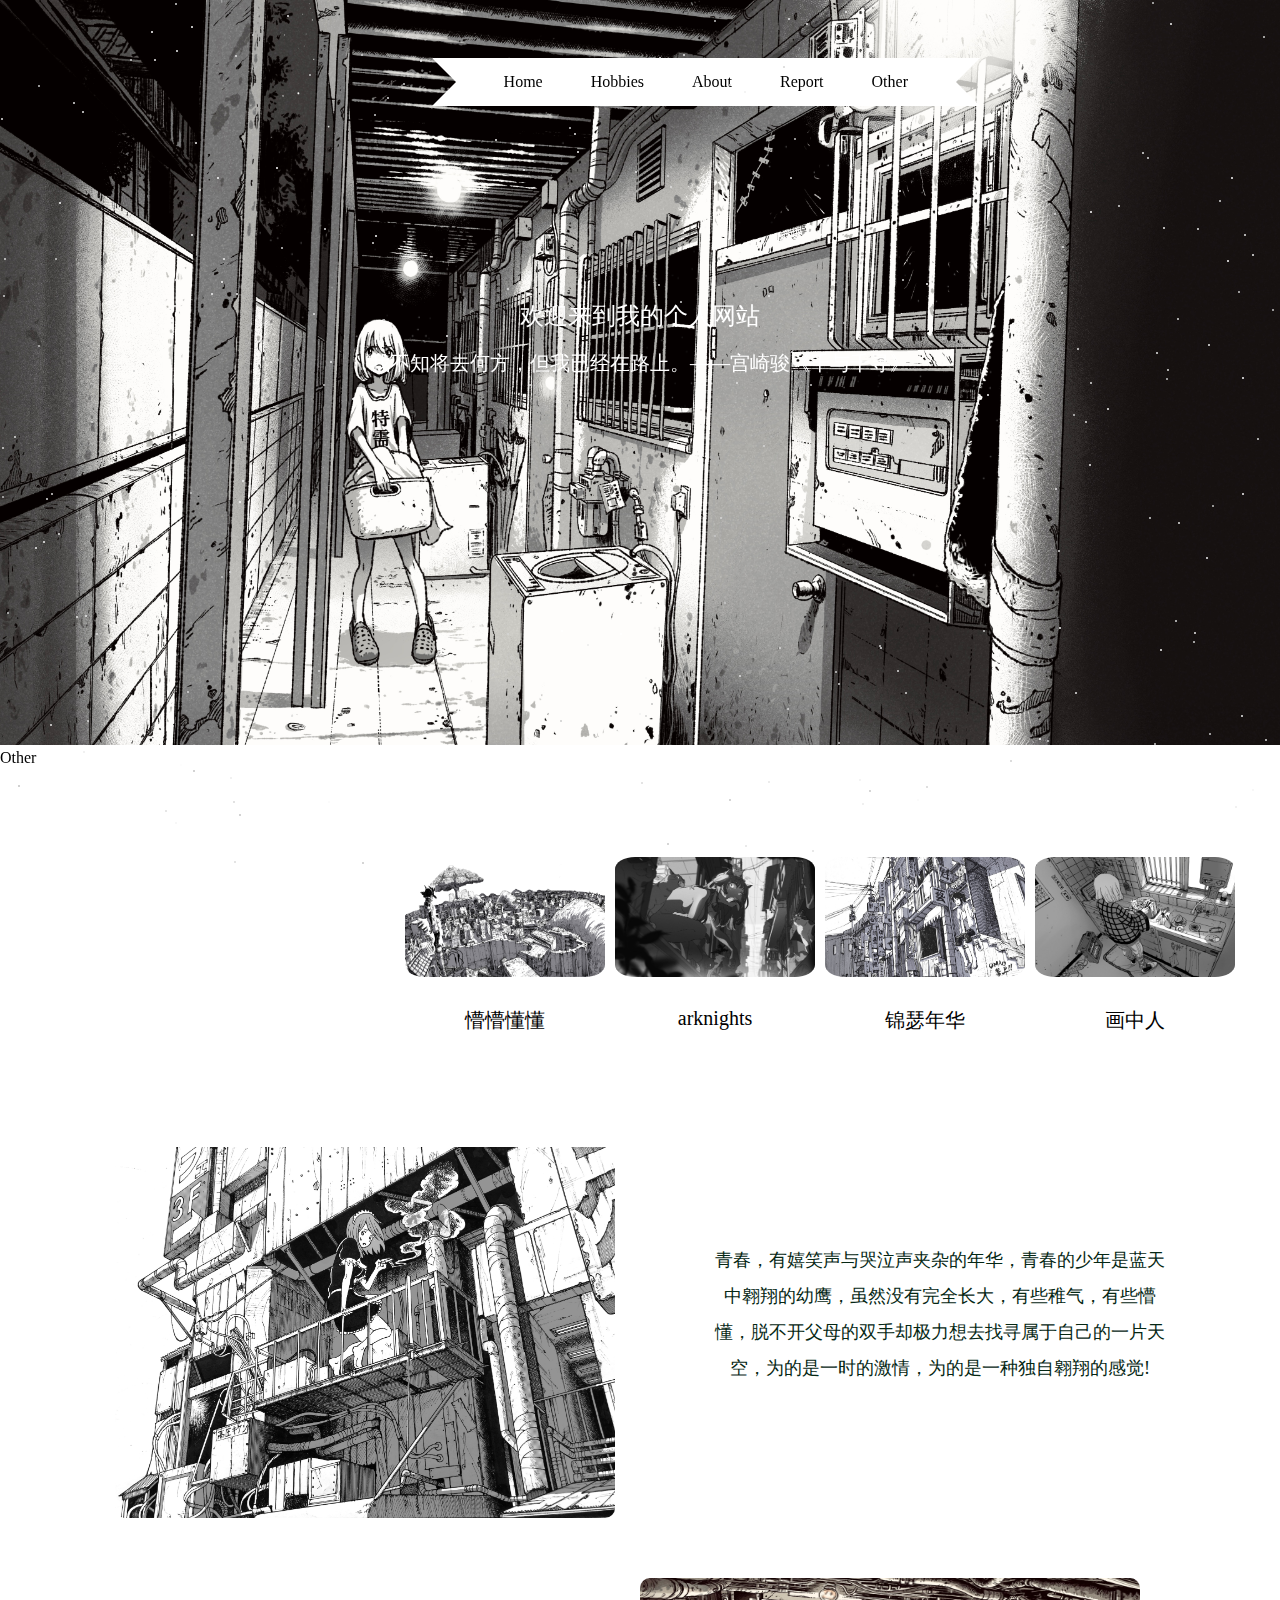
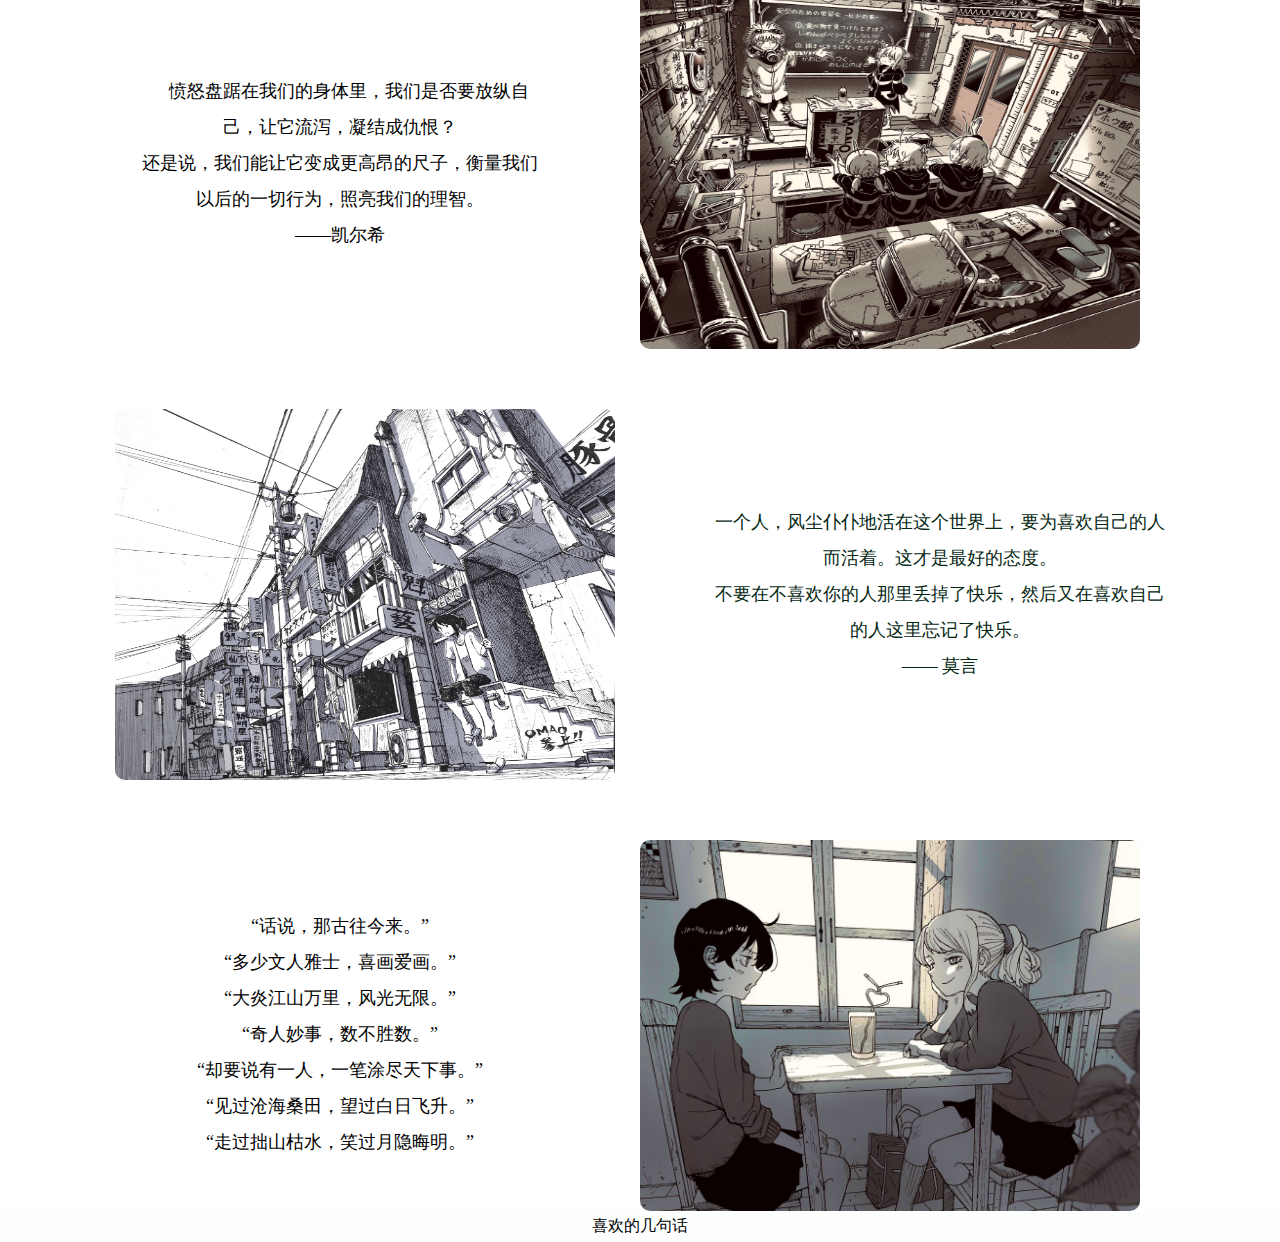
==== web/index.html @ cbfb78e6 "Add files via upload" ====
<!DOCTYPE html>
<html lang="en">

<head>
    <meta charset="utf-8" />
<meta content="width=device-width,initial-scale=1.0,maximum-scale=1.0,user-scalable=0" name="viewport">
<meta content="yes" name="apple-mobile-web-app-capable">
<meta content="yes" name="apple-touch-fullscreen">
<meta content="black" name="apple-mobile-web-app-status-bar-style">
<meta content="320" name="MobileOptimized">
    <title>主页</title>
    <link rel="stylesheet" href="../css/index.css" />
    <meta charset="UTF-8" />
    <meta http-equiv="X-UA-Compatible" content="IE=edge" />
    <meta name="viewport" content="width=device-width, initial-scale=1.0" />
</head>
<style>
    #footer {
        text-align: center;
        background-color: rgb(253, 254, 254);
        padding: 5px;
    }

    #footer p {
        margin: 0;
    }

    #footer a {
        margin: 0 10px;
        color: black;
    }
</style>

<body>
    <div class="home">
        <div class="content">
            <div class="stars"></div>
            <img class="bgc" src="../image/tongnian.jpg" width="100%" alt="auto" />
            <h3 class="title">欢迎来到我的个人网站</h3>
            <h3 class="titles">
                我不知将去何方，但我已经在路上。——宫崎骏《千与千寻》
            </h3>Other
            <div class="ribbon">
                <a href="./index.html"><span>Home</span></a>
                <a href="./hobbies.html"><span>Hobbies</span></a>
                <a href="./about.html"><span>About</span></a>
                <a href="./Report.html"><span>Report</span></a>
                <a href="./Other.html"><span>Other</span></a>
            </div>
        </div>
        <div class="icons">
            <div class="icons_items">
                <img class="icons_items_imgs" src="../image/68649031_p0.jpg" alt="" />
                <span>懵懵懂懂</span>
            </div>
            <div class="icons_items">
                <img class="icons_items_imgs" src="../image/64981847_p0.jpg" alt="" />
                <span>arknights</span>
            </div>
            <div class="icons_items">
                <img class="icons_items_imgs" src="../image/68648700.jpg" alt="" />
                <span>锦瑟年华</span>
            </div>
            <div class="icons_items">
                <img class="icons_items_imgs" src="../image/5束はちょっと多すぎたかな_78209522.jpg" alt="" />
                <span>画中人</span>
            </div>
        </div>
        <div class="introduce">
            <div class="introduce_item">
                <img class="introduce_item_img" src="../image/ピュアなオタクに新しい性癖を植え付けるメイド_75043605.jpg" alt="" />
                <span class="introduce_item_title">
                    青春，有嬉笑声与哭泣声夹杂的年华，青春的少年是蓝天中翱翔的幼鹰，虽然没有完全长大，有些稚气，有些懵懂，脱不开父母的双手却极力想去找寻属于自己的一片天空，为的是一时的激情，为的是一种独自翱翔的感觉!<br /><br />
                </span>
            </div>
            <div class="introduce_item">
                <span
                    class="introduce_item_titles">&emsp;愤怒盘踞在我们的身体里，我们是否要放纵自己，让它流泻，凝结成仇恨？
                    <br />还是说，我们能让它变成更高昂的尺子，衡量我们以后的一切行为，照亮我们的理智。<br />——凯尔希
                </span>
                <img class="introduce_item_img" src="../image/子供ゴキブリの安全講習会_87076108.jpg" alt="" />
            </div>
            <div class="introduce_item">
                <img class="introduce_item_img" src="../image/68648705_p0.jpg" alt="" />
                <span
                    class="introduce_item_title">一个人，风尘仆仆地活在这个世界上，要为喜欢自己的人而活着。这才是最好的态度。<br />不要在不喜欢你的人那里丢掉了快乐，然后又在喜欢自己的人这里忘记了快乐。<br /> —— 莫言​</span>
            </div>
            <div class="introduce_item">
                <span class="introduce_item_titless">
                    <br />“话说，那古往今来。”<br />
                    <br /> “多少文人雅士，喜画爱画。”<br />
                    <br />“大炎江山万里，风光无限。”<br />
                    <br />“奇人妙事，数不胜数。”<br />
                    <br />“却要说有一人，一笔涂尽天下事。”<br />
                    <br />“见过沧海桑田，望过白日飞升。”<br />
                    <br />“走过拙山枯水，笑过月隐晦明。”<br />

                </span>
                <img class="introduce_item_img" src="../image/あの店員絶対テーブル間違えてるでしょ_79000819.jpg" alt="" />
            </div>
        </div>
        <div id="footer">喜欢的几句话</div>
    </div>
</body>

</html>
---- css/index.css ----
* {
    margin: 0;
    padding: 0
}

.home {
    height: 100%;
    overflow: hidden;
}

.content {
    perspective: 340px;
    width: 100%;
    position: relative;
}

h1 {
    color: white;
    text-align: center;
}

span {
    display: block;
    text-align: center;
}

.stars {
    position: absolute;
    top: 50%;
    left: 50%;
    width: 2px;
    height: 2px;
    z-index: 999;
    border-radius: 50%;
    box-shadow: -447px 387px #c4c4c4, -401px 118px #fafafa, -109px 217px #d9d9d9, -680px -436px #e3e3e3, 514px 360px #cccccc, -708px 298px #e8e8e8, -696px -270px #ededed, 116px -128px #f7f7f7, 179px 35px white, -404px -90px whitesmoke, -331px -309px #c4c4c4, -363px -24px #d1d1d1, 277px 416px #fafafa, -145px -244px whitesmoke, 123px 62px #d4d4d4, -407px 418px #d9d9d9, 535px 237px #d9d9d9, -466px -78px #f7f7f7, 257px 287px #dedede, 327px -398px #e0e0e0, -602px -38px #c2c2c2, 128px 398px #e6e6e6, 274px -446px #d1d1d1, -602px -298px #c7c7c7, 526px -5px #c4c4c4, -90px -158px #fcfcfc, 5px 294px whitesmoke, -633px 229px #c4c4c4, -475px 427px #dedede, 586px -453px #f2f2f2, 180px -432px #c7c7c7, -637px -88px #cfcfcf, -453px 308px #d6d6d6, -111px 1px #d9d9d9, 573px -450px #ededed, 198px 300px #d6d6d6, -355px 166px #dedede, -715px 13px #e3e3e3, 262px -104px #d1d1d1, 147px 325px #dbdbdb, 1px 399px #dbdbdb, 286px -100px white, 43px -329px #e8e8e8, 617px 55px #d9d9d9, -168px -392px #cccccc, 84px 219px #c9c9c9, 507px -226px #d9d9d9, -327px -70px #e6e6e6, 386px -212px #c4c4c4, -717px 4px #cfcfcf, 502px -231px #e3e3e3, 302px 56px #ededed, 649px 341px #c7c7c7, 569px 350px #c9c9c9, 516px -31px #e6e6e6, 689px 447px #c2c2c2, 591px -206px #fafafa, 422px -137px #e6e6e6, -510px -324px #cccccc, -649px 287px #c2c2c2, -194px -48px #f7f7f7, -279px -329px #d1d1d1, -406px 478px #dbdbdb, -735px -87px #c9c9c9, 30px -197px #dedede, -564px 233px #e6e6e6, -486px -324px #ededed, -54px -7px #ededed, -441px -194px #e3e3e3, -133px -95px #e0e0e0, -722px -73px #d6d6d6, 595px 423px #ededed, 568px -39px #ededed, 370px 377px #d1d1d1, -419px -102px #fcfcfc, -450px 109px #c4c4c4, -57px -119px #d1d1d1, -582px 150px #e6e6e6, 206px -263px #cfcfcf, 582px -461px #c9c9c9, -268px -141px #d9d9d9, -148px 291px #c7c7c7, 254px -179px #c9c9c9, 725px 424px #f0f0f0, 391px -150px #ebebeb, 89px -299px #d4d4d4, 170px 1px #c9c9c9, 243px 209px #c7c7c7, 27px 460px #c9c9c9, -465px -380px #d4d4d4, 530px -360px whitesmoke, -626px 53px #e0e0e0, 706px 218px #d9d9d9, 40px -82px #cccccc, -5px -212px #e6e6e6, -742px 33px #ebebeb, -714px 478px #e0e0e0, -585px -125px #cccccc, -216px 348px #cfcfcf, 601px 332px #ededed, 344px -88px #c4c4c4, 659px -22px #d1d1d1, -411px 188px #d6d6d6, -423px -206px #fcfcfc, -359px -136px #cfcfcf, 612px 406px whitesmoke, 725px 96px whitesmoke, 363px -446px white, -204px 325px #c9c9c9, 740px 176px #fafafa, -489px -352px white, -638px 64px #dbdbdb, 537px -65px #dbdbdb, 151px -32px #ebebeb, 681px 212px #fcfcfc, 604px -149px #e6e6e6, -542px -398px #c4c4c4, -707px 66px whitesmoke, -381px 258px #cfcfcf, -30px 332px #d6d6d6, 512px -381px #c9c9c9, 195px 288px #cccccc, -278px 479px #c7c7c7, 27px -208px #d6d6d6, -288px 15px white, -680px 248px #dedede, 433px 31px #c9c9c9, 150px -206px #d4d4d4, -79px 247px white, -594px 115px #e0e0e0, 99px 292px #e0e0e0, 673px -269px #dedede, -257px -64px #d1d1d1, 449px 81px #f2f2f2, 18px -99px #d1d1d1, -694px 415px #f7f7f7, 240px 264px #e0e0e0, 450px -172px white, 383px 7px #e8e8e8, 338px -73px #c9c9c9, 291px -19px #ebebeb, 659px 137px #d1d1d1, 602px -6px #fcfcfc, 554px 249px #ebebeb, 625px 356px #d9d9d9, 579px -183px #d6d6d6, -20px 250px white, -401px 431px #c4c4c4, -645px -232px #cccccc, -265px -148px white, 553px 258px #d1d1d1, 166px -360px #ebebeb, 719px 51px #ededed, 612px -129px #ebebeb, -465px -104px #f2f2f2, -154px -121px #d9d9d9, -1px 330px #f2f2f2, -666px 248px #f7f7f7, -720px 264px #ededed, 148px -365px #e6e6e6, -388px -349px #c4c4c4, 128px -88px #e3e3e3, -683px -274px #fafafa, -341px 41px #c9c9c9, -59px -471px #f0f0f0, -3px -427px #c2c2c2, 418px 167px #d6d6d6, 343px 247px #c7c7c7, 623px -347px #d1d1d1, 716px -217px white, 243px -409px whitesmoke, -75px -126px #d6d6d6, -730px -91px #c9c9c9, -210px -397px #cfcfcf, -349px 180px #c9c9c9, -567px -281px #e0e0e0, -460px 381px #fcfcfc, -310px -22px #ededed, 450px -1px #dbdbdb, -405px -328px #e3e3e3, 5px 332px #d6d6d6, -294px 302px #fcfcfc, -398px 97px whitesmoke, -696px 325px #cfcfcf, -589px 110px #d6d6d6, 353px -411px #dbdbdb, -697px -318px #ebebeb, -114px -72px #f0f0f0, 259px -193px #fcfcfc, 60px 26px #e6e6e6, -63px -232px white, 205px -372px #f7f7f7, -464px -333px #f2f2f2, -374px 123px white, -377px -386px #c7c7c7, -80px 337px #cccccc, 478px -178px #dbdbdb, 222px 420px #ebebeb, -707px 99px #c4c4c4, 716px -132px #fafafa, -253px -286px #e3e3e3, 646px 178px #f0f0f0, 201px 24px #d1d1d1, 178px -58px #c7c7c7, -557px 368px #ededed, 0px 219px #d9d9d9, -266px -269px #cccccc, 242px -197px #c9c9c9, -419px 193px #c2c2c2, -47px 91px #c7c7c7, -109px 75px #c2c2c2, -146px -453px #d6d6d6, 671px -350px #f2f2f2, 421px -91px #d9d9d9, 738px 19px #ededed, -316px -155px #dedede, 419px 244px #fcfcfc, -278px -418px #d6d6d6, -581px -181px #fcfcfc, 139px 264px #d9d9d9, 691px -11px #ebebeb, -622px 402px #c2c2c2, 219px 396px #f0f0f0, -149px -423px white, -716px -78px #d9d9d9, -590px 341px #e6e6e6, -208px 79px #d6d6d6, -227px -24px #f7f7f7, 239px 262px #d1d1d1, 740px 443px #f7f7f7, 509px 134px #d6d6d6, -555px 232px #e8e8e8, -67px -427px #cfcfcf, -368px 250px #f7f7f7, 715px -415px #fafafa, 411px -301px #f0f0f0, -322px 287px #d9d9d9, -429px -90px #f2f2f2, -327px -387px #f0f0f0, -491px 183px #c2c2c2, -133px 250px #d4d4d4, 538px 139px #e3e3e3, -417px -125px #f0f0f0, 653px -351px #e6e6e6, -549px 38px #d4d4d4, 602px 110px whitesmoke, 415px 105px #e0e0e0, -733px -371px #cfcfcf, 286px 403px #d4d4d4, 11px 320px #c4c4c4, -597px 158px whitesmoke, 716px -350px whitesmoke, 321px 67px #fafafa, -237px -300px #cfcfcf, 74px 152px #c9c9c9, 587px -123px #fcfcfc, 699px -332px whitesmoke, 399px 355px #f7f7f7, -323px 314px #dbdbdb, 89px 416px #c7c7c7, 445px 38px #e3e3e3, 572px 122px #c4c4c4, -258px 372px white, 49px 306px #d9d9d9, 437px -35px #dedede, 566px 174px #f2f2f2, 732px -299px whitesmoke, -410px 394px #ededed, 131px -415px white, 19px -326px #e8e8e8, -700px -188px #d1d1d1, 96px -1px #e0e0e0, -328px -396px #f0f0f0, -117px -214px #fcfcfc, -53px 261px #ebebeb, 80px 134px #d6d6d6, -364px -216px white, -636px -125px #dbdbdb, -639px -265px #e3e3e3, 208px 98px #c7c7c7, 172px 467px #e0e0e0, 435px 309px #e3e3e3, 194px -259px #f0f0f0, 209px -186px #c9c9c9, -312px 418px #fafafa, 229px 407px #c9c9c9, -449px -357px #fafafa, 674px 121px #e8e8e8, 608px -429px #ebebeb, -431px -428px #cfcfcf, 105px 462px #e3e3e3, -179px -372px #e3e3e3, 143px -317px #d6d6d6, -449px -149px #fafafa, -544px 250px #dedede, -220px -323px whitesmoke, 658px 8px whitesmoke, -656px -244px #e8e8e8, 347px 11px whitesmoke, 694px -230px #f7f7f7, -317px 1px #c4c4c4, 28px 23px #fcfcfc, -382px 321px #dbdbdb, 632px -74px #c4c4c4, 154px -245px #c2c2c2, -553px 337px #d6d6d6, -48px -243px #d1d1d1, 92px -391px #cccccc, -71px -256px #cfcfcf, -372px 57px #d9d9d9, 369px -140px #fcfcfc, 675px 81px #c2c2c2, -663px 254px #cccccc, 703px -203px #ededed, 74px -363px #c2c2c2, 643px -458px #d1d1d1, 198px 359px #cccccc, 265px 309px #d4d4d4, -353px -368px #e8e8e8, -465px 439px whitesmoke, 693px 360px #c9c9c9, 634px -397px #d1d1d1, 467px 25px whitesmoke, -558px -272px #e6e6e6, 671px 69px #dbdbdb, 407px 357px #cfcfcf, 379px 80px white, 10px -203px #c9c9c9, 104px -292px #f0f0f0, -667px -29px #d1d1d1, 557px -155px #e6e6e6, -505px 115px #cfcfcf, -605px 164px #f2f2f2, -108px -223px #e0e0e0, 523px -156px #ebebeb, 691px 230px white, -507px -13px #d1d1d1, -349px 332px #dedede, 520px 266px whitesmoke, -66px -250px #e6e6e6, -496px -449px #ebebeb, 414px -170px #dedede, -649px 230px #ebebeb, 598px -92px #c7c7c7, -638px 113px #c2c2c2, 151px 363px #f7f7f7, -445px -241px #f0f0f0, 527px -14px #dedede, 203px -61px #cfcfcf, -716px -284px #ebebeb, -525px 134px #c2c2c2;
    animation: fly 15s linear infinite;
    transform-style: preserve-3d;
}

.stars:before,
.stars:after {
    content: "";
    position: absolute;
    width: inherit;
    height: inherit;
    box-shadow: inherit;
}

.stars:before {
    transform: translateZ(-300px);
    opacity: .6;
}

.stars:after {
    transform: translateZ(-600px);
    opacity: .4;
}

@keyframes fly {
    from {
        transform: translateZ(0px);
        opacity: .6;
    }

    to {
        transform: translateZ(200px);
        opacity: .8;
    }
}

.title {
    position: absolute;
    display: flex;
    justify-content: center;
    left: 0;
    right: 0;
    top: 300px;
    margin: auto;
    bottom: 0;
    color: #fff;
    font-size: 24px;
    font-weight: 500;
}
.title1 {
    position: absolute;
    display: flex;
    justify-content: center;
    left: 0;
    right: 0;
    top: 300px;
    margin: auto;
    bottom: 0;
    color: #fff;
    font-size: 24px;
    font-weight: 500;
    height: 830px;
}
.titles {
    position: absolute;
    display: flex;
    justify-content: center;
    left: 0;
    right: 0;
    top: 350px;
    margin: auto;
    bottom: 0;
    color: #fff;
    font-size: 20px;
    font-weight: 500;
}

.icon {
    width: 15px;
    height: 15px;
    padding: 5px;
    border: 2px solid #fff;
    border-radius: 100%;
    position: absolute;
    bottom: 50px;
    animation: downs 2s linear infinite;
}

@keyframes downs {
    from {
        transform: translatey(0px);
        opacity: .6;
    }

    to {
        transform: translatey(30px);
        opacity: .8;
    }
}

.ribbon {
    display: flex;
    justify-content: center;
    position: absolute;
    right: 300px;
    top: 50px;
    margin: auto;
}

.ribbon:after,
.ribbon:before {
    margin-top: 0.5em;
    content: "";
    display: flex;
    ;
    border: 1.5em solid #fff;
}

.ribbon:after {
    border-right-color: transparent;
}

.ribbon:before {
    border-left-color: transparent;
}

.ribbon a:link,
.ribbon a:visited {
    color: #000;
    text-decoration: none;
    height: 3.5em;
    overflow: hidden;
}

.ribbon span {
    background: #fff;
    display: inline-block;
    line-height: 3em;
    padding: 0 1.5em;
    margin-top: 0.5em;
    position: relative;
    -webkit-transition: background-color 0.2s, margin-top 0.2s;

    -moz-transition: background-color 0.2s, margin-top 0.2s;

    -ms-transition: background-color 0.2s, margin-top 0.2s;

    -o-transition: background-color 0.2s, margin-top 0.2s;

    transition: background-color 0.2s, margin-top 0.2s;
}

.ribbon a:hover span {
    background: #FFD204;
    margin-top: 0;
}

.ribbon span:before {
    content: "";
    position: absolute;
    top: 3em;
    left: 0;
    border-right: 0.5em solid #9B8651;
    border-bottom: 0.5em solid #fff;
}

.ribbon span:after {
    content: "";
    position: absolute;
    top: 3em;
    right: 0;
    border-left: 0.5em solid #9B8651;
    border-bottom: 0.5em solid #fff;
}

.introduce {
    display: flex;
    flex-direction: column;
}

.introduce_item {
    display: flex;
    justify-content: center;
    margin-top: 60px;
}

.introduce_item_img {
    width: 500px;
    height: 371px;
    border-radius: 10px;

}

.introduce_item_title {
    color: rgb(5, 39, 20);
    width: 450px;
    font-size: 18px;
    line-height: 36px;
    align-self: center;
    padding-left: 100px;
}

.introduce_item_titles {
    width: 400px;
    font-size: 18px;
    line-height: 36px;
    align-self: center;
    padding-right: 100px;
}
.introduce_item_titless {
    width: 400px;
    font-size: 18px;
    line-height: 18px;
    align-self: center;
    padding-right: 100px;
}
audio {
    position: fixed;
    bottom: 50px;
    right: 0;
}

.music_img {
    position: fixed;
    bottom: 50px;
    right: 50px;
    width: 40px;
    height: 30px;
    animation: muscis 5s linear infinite;
}
@keyframes muscis {
    from {
        transform: rotate (0deg);
        opacity: .6;
    }

    to {
        transform: rotate(360deg);
        opacity: .8;
    }
}

.icons {
    display: flex;
    justify-content: space-between;
    padding: 10px 400px;
    box-sizing: border-box;
    overflow: hidden;
}

.icons_items {
    display: flex;
    flex-direction: column;
    font-size: 20px;
    margin-top: 80px;
    margin-left: 5px;
    margin-right: 5px;
    width: 200px;
    height: 220px;

}

.icons_items_imgs {
    border-radius: 10%;
    width: 200px;
    height: 120px;
    margin-bottom: 30px;
}
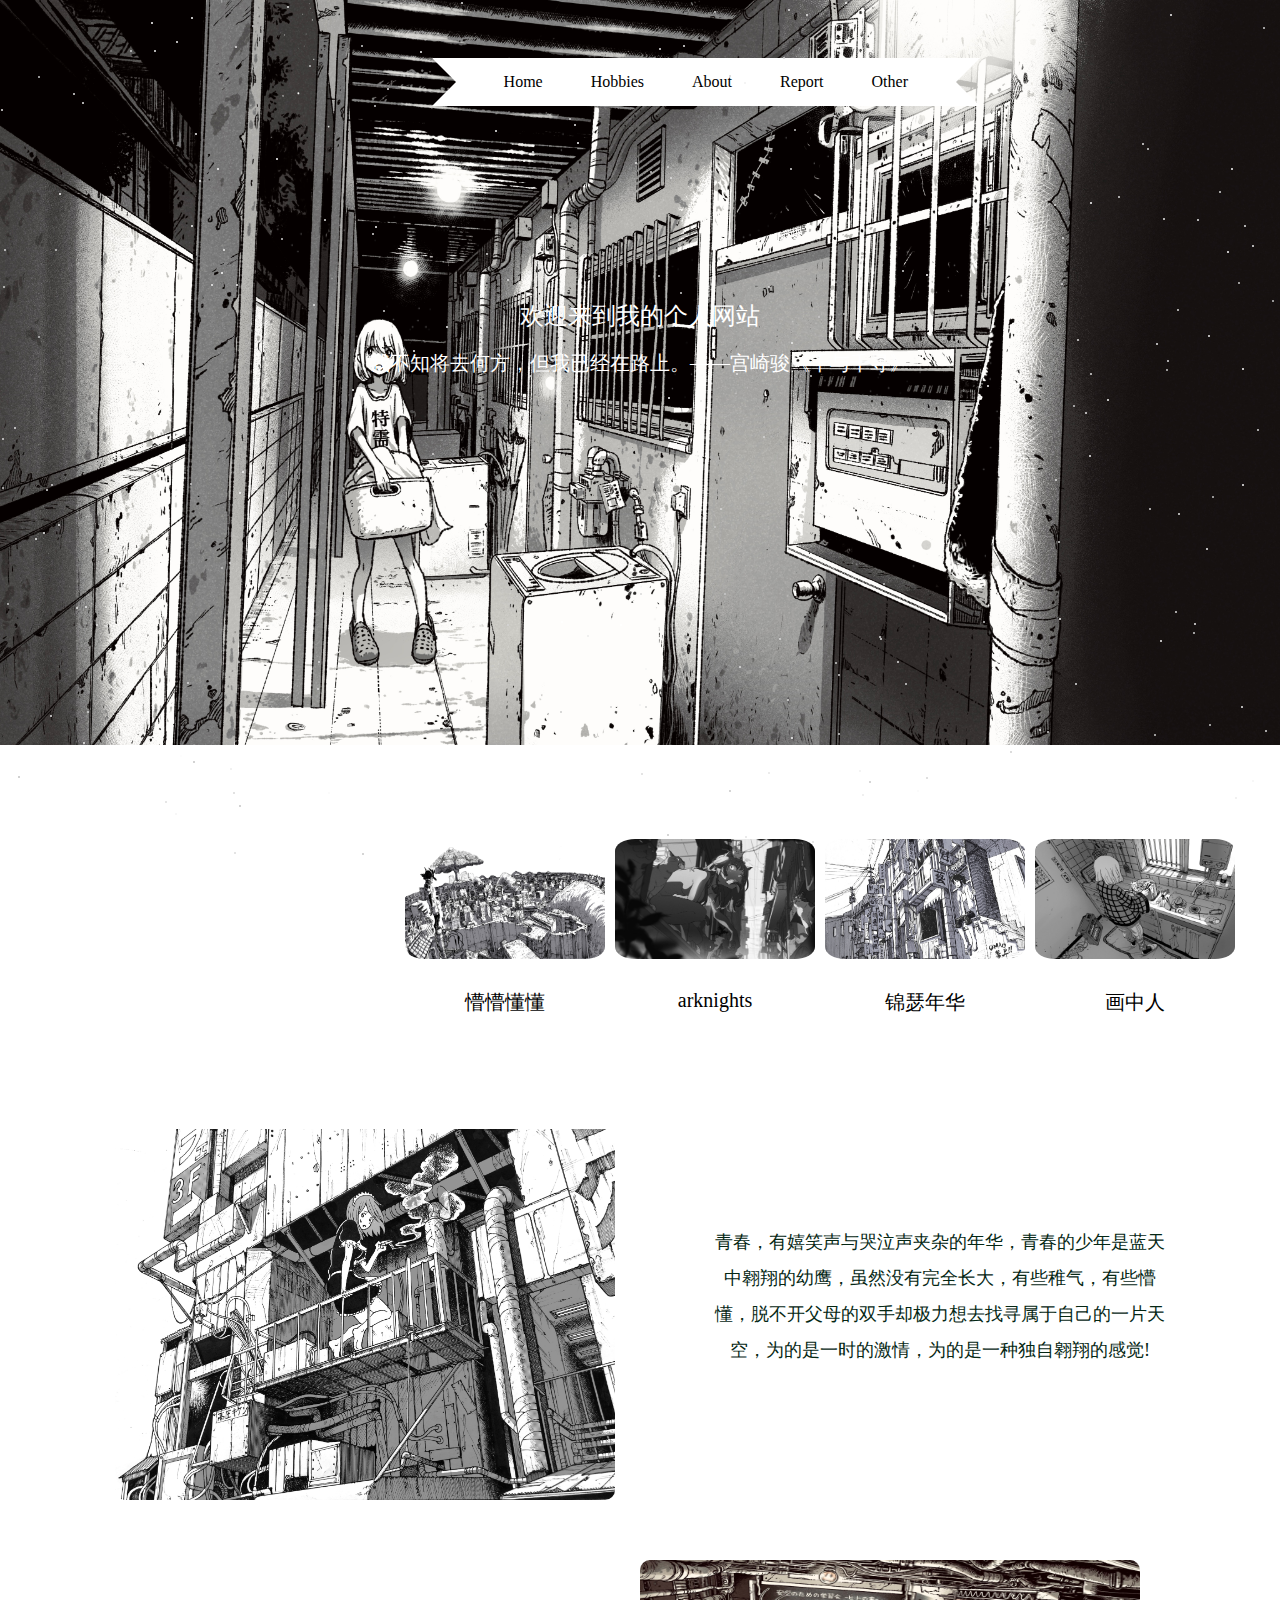
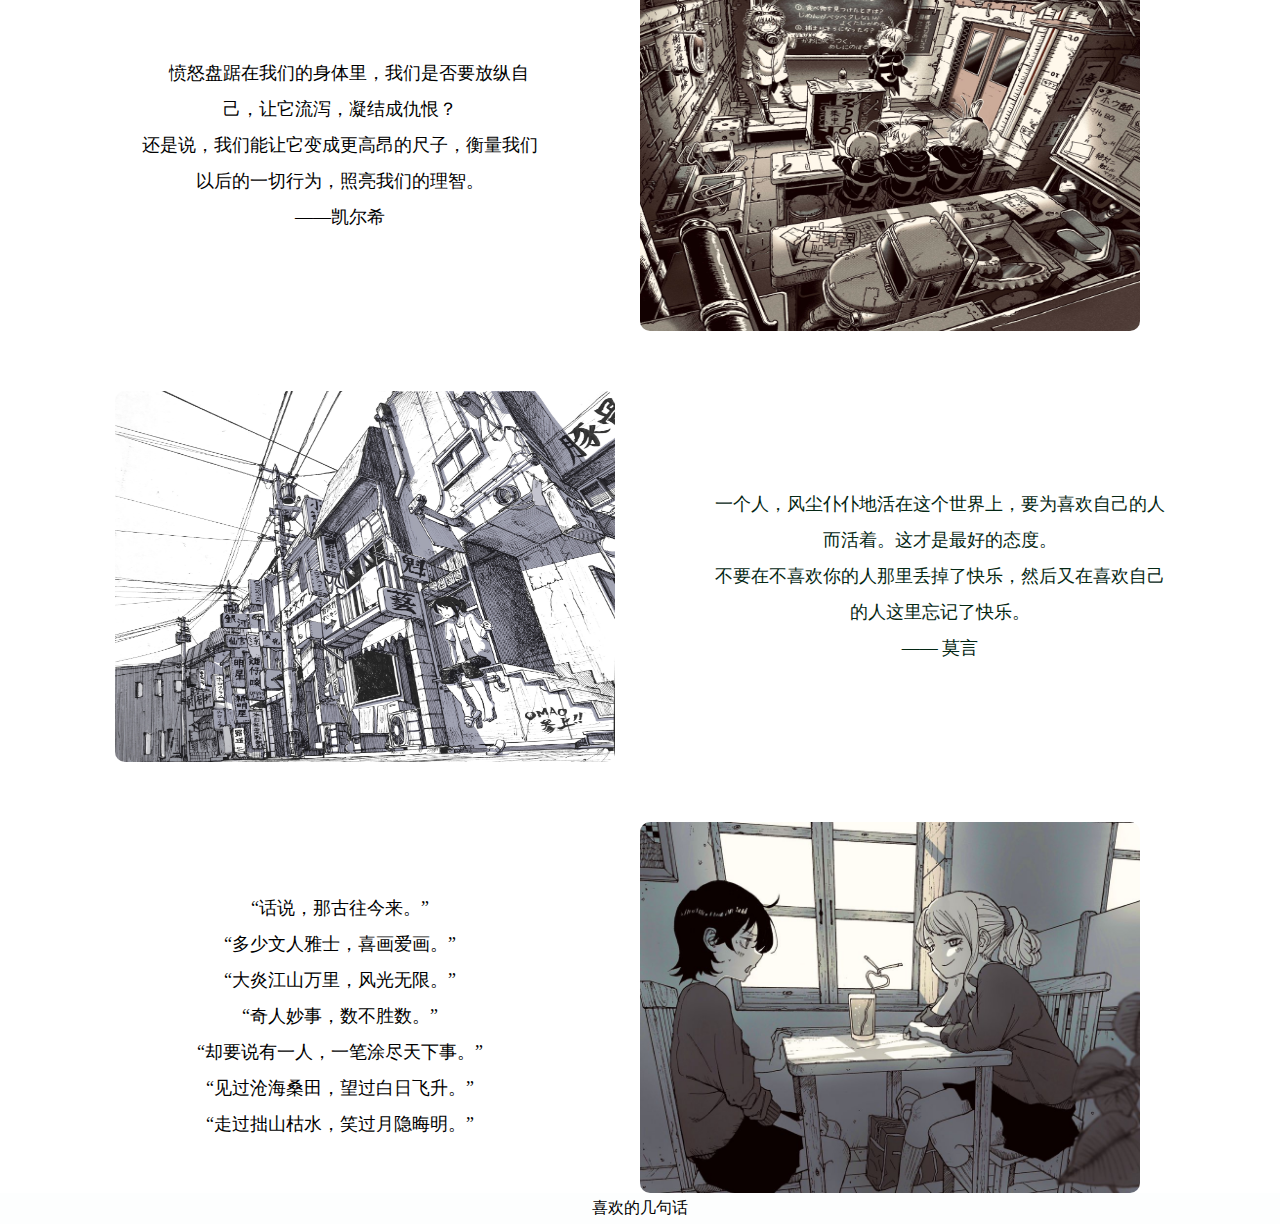
==== commit 0ba00abe: "Update index.html" ====
--- a/web/index.html
+++ b/web/index.html
@@ -39,7 +39,7 @@
             <h3 class="title">欢迎来到我的个人网站</h3>
             <h3 class="titles">
                 我不知将去何方，但我已经在路上。——宫崎骏《千与千寻》
-            </h3>Other
+            </h3>
             <div class="ribbon">
                 <a href="./index.html"><span>Home</span></a>
                 <a href="./hobbies.html"><span>Hobbies</span></a>
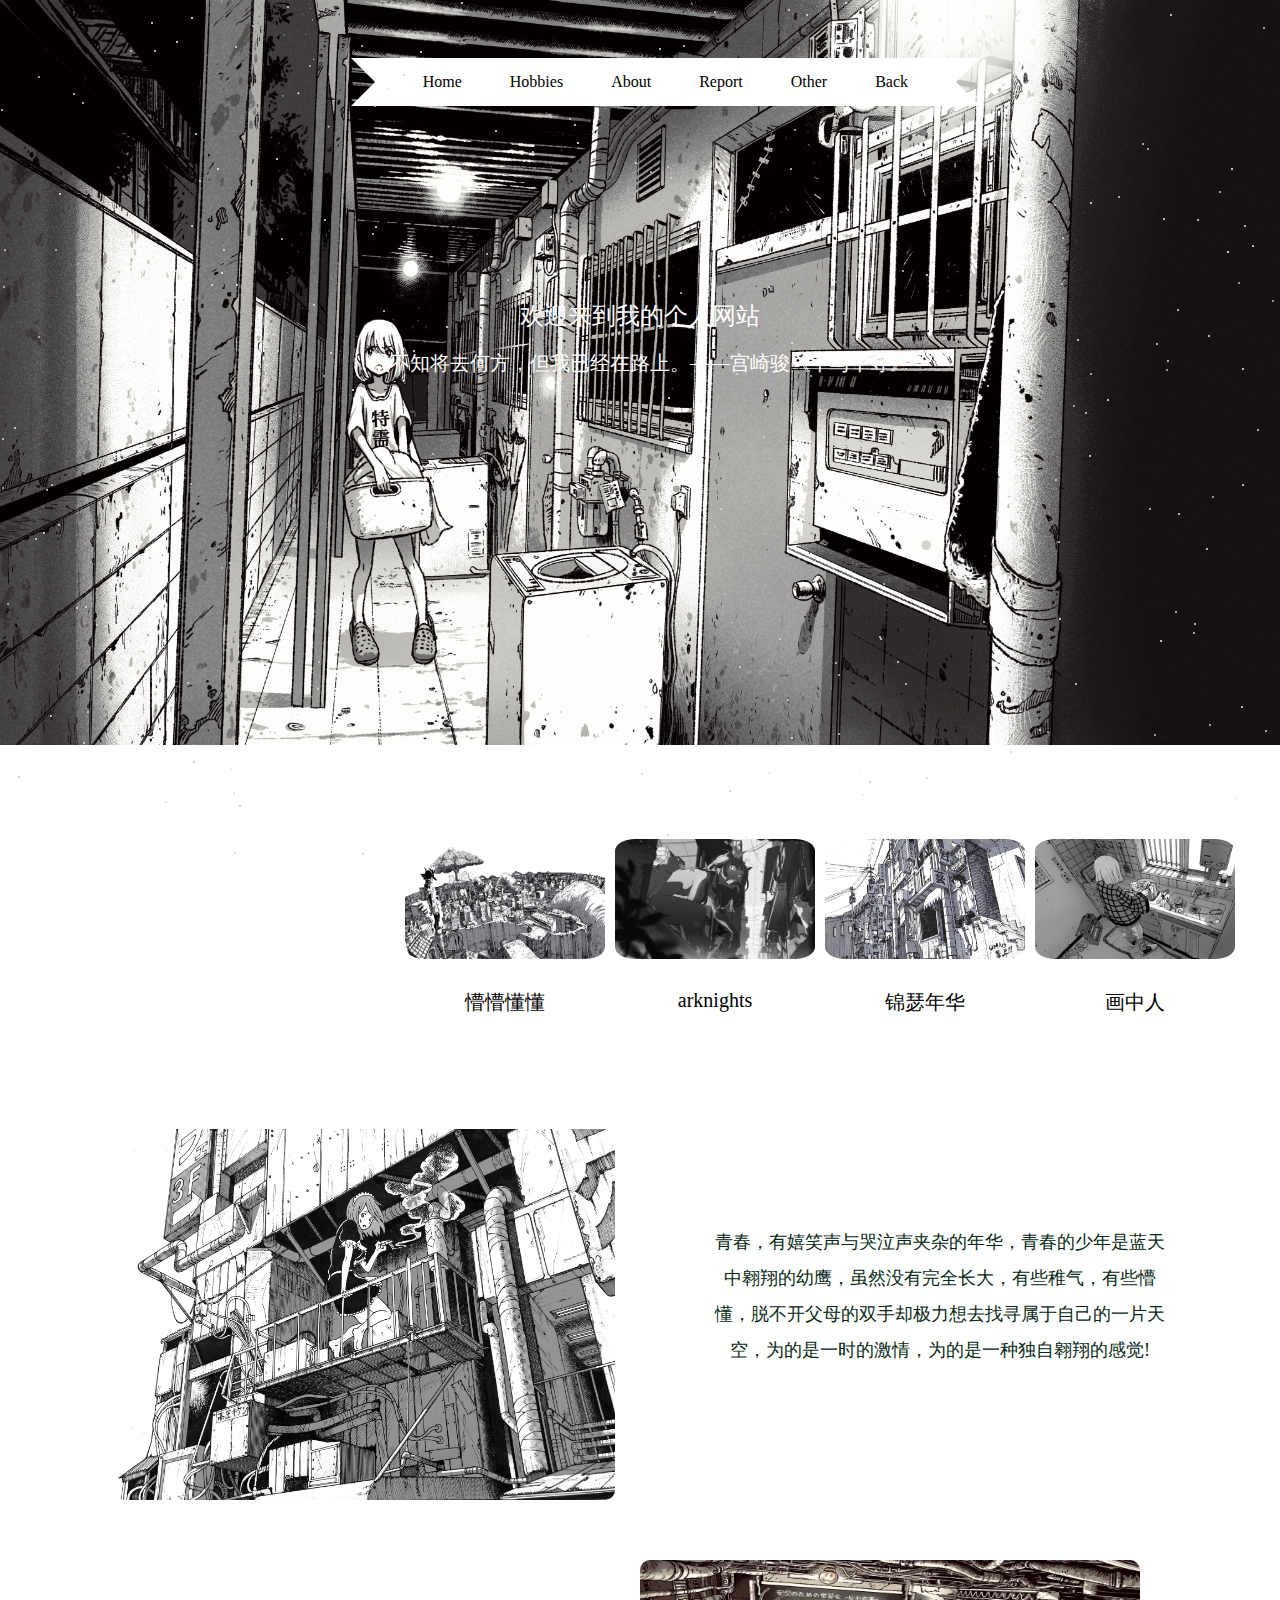
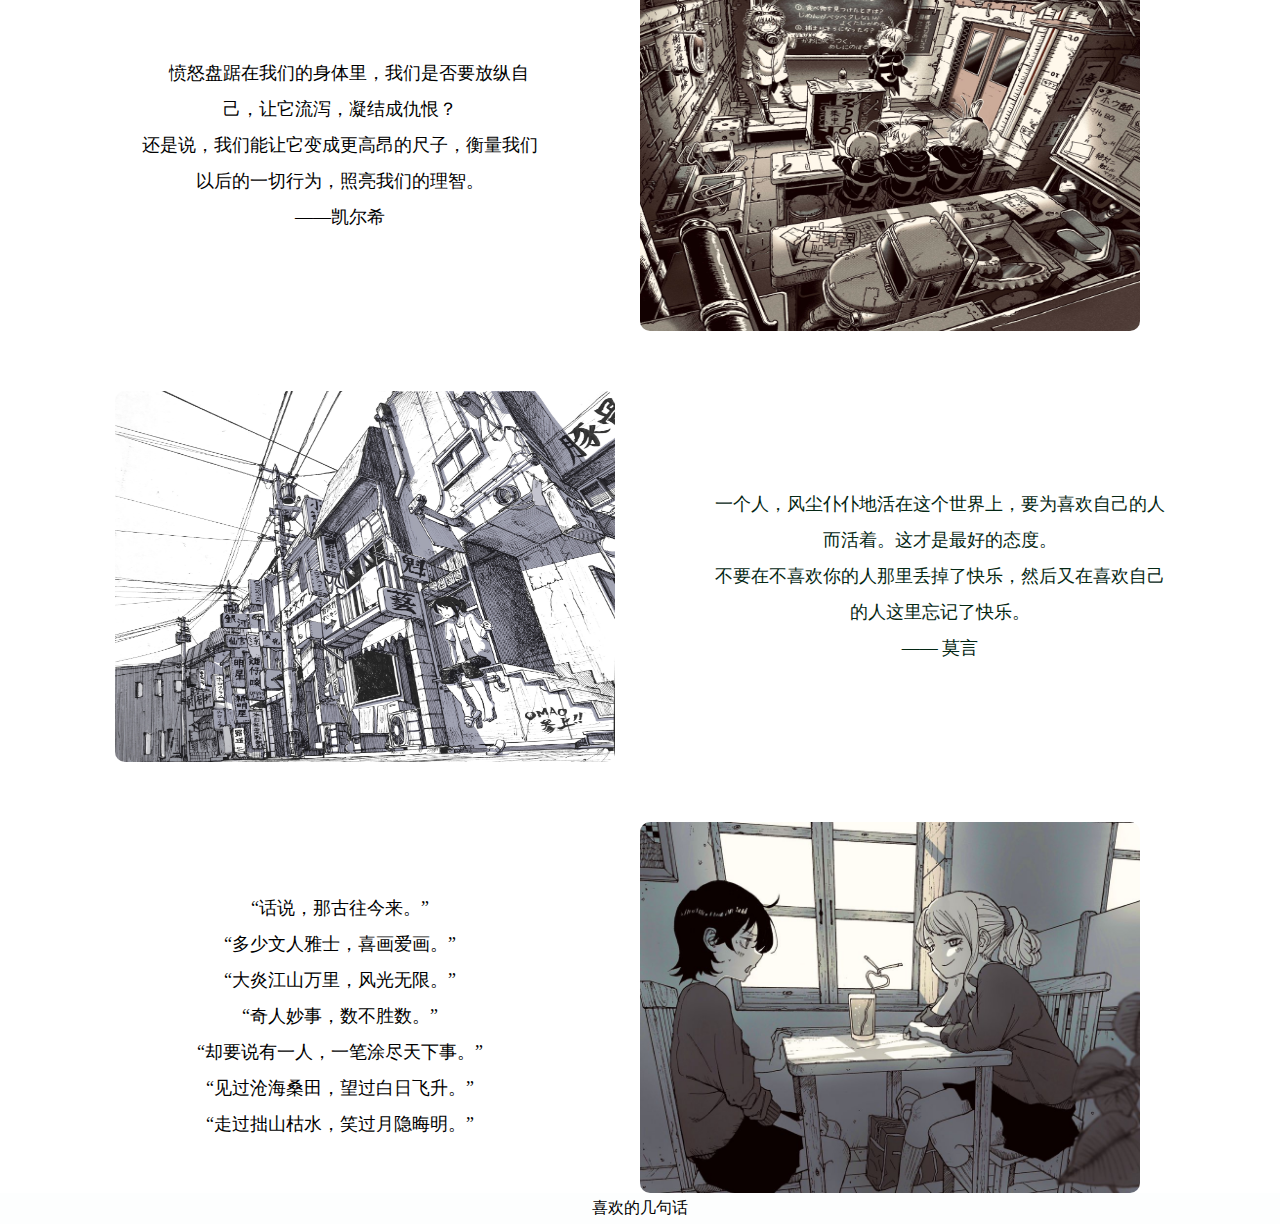
==== commit e025b701: "Add files via upload" ====
--- a/web/index.html
+++ b/web/index.html
@@ -46,6 +46,7 @@
                 <a href="./about.html"><span>About</span></a>
                 <a href="./Report.html"><span>Report</span></a>
                 <a href="./Other.html"><span>Other</span></a>
+                <a href="https://pandeng111.github.io/526/"><span>Back</span></a>
             </div>
         </div>
         <div class="icons">
